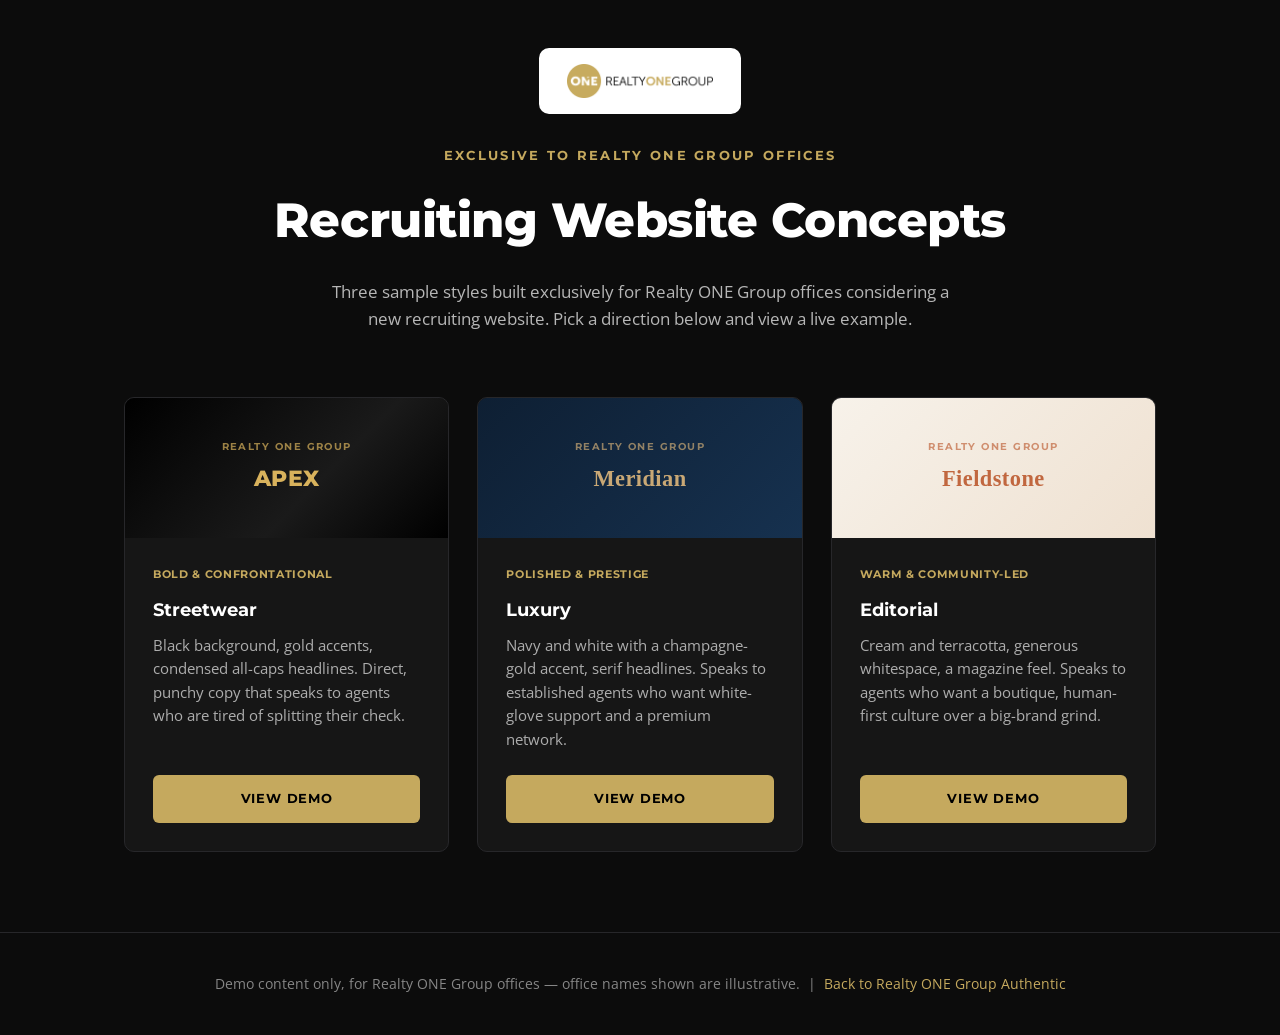
==== demos/index.html @ 4a33cb3e "Add Realty ONE Group branded recruiting website demos Adds a /demos hub and 3 sample recruiting site" ====
<!DOCTYPE html>
<html lang="en">
<head>
<meta charset="UTF-8">
<meta name="viewport" content="width=device-width, initial-scale=1.0">
<title>Recruiting Website Demos | Realty ONE Group Authentic</title>
<meta name="description" content="Exclusive recruiting website concepts available to Realty ONE Group offices.">
<link rel="stylesheet" href="https://fonts.googleapis.com/css2?family=Montserrat:wght@500;600;700;800&family=Open+Sans:wght@400;600&display=swap">
<style>
  * { margin:0; padding:0; box-sizing:border-box; }
  body { background:#0c0c0c; color:#fff; font-family:'Open Sans', sans-serif; line-height:1.6; }
  img { max-width:100%; display:block; }
  a { color:inherit; text-decoration:none; }
  .container { max-width:1080px; margin:0 auto; padding:0 1.5rem; }
  header { padding:3rem 0 2rem; text-align:center; }
  .corp-logo-wrap { display:inline-flex; align-items:center; background:#fff; border-radius:10px; padding:1rem 1.75rem; margin-bottom:2rem; }
  .corp-logo { height:34px; }
  .eyebrow { font-family:'Montserrat',sans-serif; font-size:0.8rem; font-weight:700; letter-spacing:0.18em; text-transform:uppercase; color:#c5a95e; margin-bottom:1rem; }
  h1 { font-family:'Montserrat',sans-serif; font-weight:800; font-size:clamp(2rem,5vw,3rem); letter-spacing:-0.01em; }
  .lead { max-width:620px; margin:1.25rem auto 0; color:rgba(255,255,255,.7); font-size:1.05rem; }
  main { padding:2rem 0 5rem; }
  .grid { display:grid; grid-template-columns:repeat(auto-fit,minmax(280px,1fr)); gap:1.75rem; }
  .demo-card { background:#161616; border:1px solid #27272a; border-radius:10px; overflow:hidden; display:flex; flex-direction:column; transition:border-color .2s; }
  .demo-card:hover { border-color:#c5a95e; }
  .swatch { height:140px; display:flex; flex-direction:column; align-items:center; justify-content:center; gap:0.35rem; }
  .swatch.streetwear { background:linear-gradient(135deg,#000 0%,#1a1a1a 60%,#000 100%); }
  .swatch.luxury { background:linear-gradient(135deg,#0e1f33 0%,#16314f 100%); }
  .swatch.editorial { background:linear-gradient(135deg,#f7f2ea 0%,#efe1d1 100%); }
  .swatch small { font-family:'Montserrat',sans-serif; font-size:0.65rem; font-weight:700; letter-spacing:0.14em; text-transform:uppercase; opacity:0.7; }
  .swatch b { font-size:1.4rem; letter-spacing:0.02em; }
  .swatch.streetwear small, .swatch.streetwear b { color:#d8b25c; }
  .swatch.streetwear b { font-family:'Montserrat',sans-serif; font-weight:800; text-transform:uppercase; }
  .swatch.luxury small, .swatch.luxury b { color:#c9a875; }
  .swatch.luxury b { font-family:Georgia, serif; }
  .swatch.editorial small, .swatch.editorial b { color:#c1673f; }
  .swatch.editorial b { font-family:Georgia, serif; }
  .demo-body { padding:1.75rem; display:flex; flex-direction:column; flex:1; }
  .demo-body h3 { font-family:'Montserrat',sans-serif; font-weight:700; font-size:1.1rem; margin-bottom:0.6rem; }
  .demo-body p { color:rgba(255,255,255,.65); font-size:0.92rem; flex:1; }
  .demo-body .tag { display:inline-block; font-family:'Montserrat',sans-serif; font-size:0.7rem; font-weight:700; letter-spacing:0.06em; text-transform:uppercase; color:#c5a95e; margin-bottom:0.75rem; }
  .btn { display:inline-flex; align-items:center; justify-content:center; gap:0.5rem; font-family:'Montserrat',sans-serif; font-weight:700; font-size:0.8rem; letter-spacing:0.06em; text-transform:uppercase; padding:0.85rem 1.5rem; border-radius:6px; background:#c5a95e; color:#000; margin-top:1.5rem; }
  footer { padding:2.5rem 0; text-align:center; border-top:1px solid #27272a; color:rgba(255,255,255,.5); font-size:0.85rem; }
  footer a { color:#c5a95e; }
</style>
</head>
<body>

<header>
  <div class="container">
    <div class="corp-logo-wrap"><img class="corp-logo" src="../assets/realty-one-group-corporate-logo.png" alt="Realty ONE Group"></div>
    <p class="eyebrow">Exclusive to Realty ONE Group Offices</p>
    <h1>Recruiting Website Concepts</h1>
    <p class="lead">Three sample styles built exclusively for Realty ONE Group offices considering a new recruiting website. Pick a direction below and view a live example.</p>
  </div>
</header>

<main>
  <div class="container">
    <div class="grid">

      <div class="demo-card">
        <div class="swatch streetwear"><small>Realty ONE Group</small><b>Apex</b></div>
        <div class="demo-body">
          <span class="tag">Bold &amp; Confrontational</span>
          <h3>Streetwear</h3>
          <p>Black background, gold accents, condensed all-caps headlines. Direct, punchy copy that speaks to agents who are tired of splitting their check.</p>
          <a class="btn" href="streetwear/index.html">View Demo</a>
        </div>
      </div>

      <div class="demo-card">
        <div class="swatch luxury"><small>Realty ONE Group</small><b>Meridian</b></div>
        <div class="demo-body">
          <span class="tag">Polished &amp; Prestige</span>
          <h3>Luxury</h3>
          <p>Navy and white with a champagne-gold accent, serif headlines. Speaks to established agents who want white-glove support and a premium network.</p>
          <a class="btn" href="luxury/index.html">View Demo</a>
        </div>
      </div>

      <div class="demo-card">
        <div class="swatch editorial"><small>Realty ONE Group</small><b>Fieldstone</b></div>
        <div class="demo-body">
          <span class="tag">Warm &amp; Community-Led</span>
          <h3>Editorial</h3>
          <p>Cream and terracotta, generous whitespace, a magazine feel. Speaks to agents who want a boutique, human-first culture over a big-brand grind.</p>
          <a class="btn" href="editorial/index.html">View Demo</a>
        </div>
      </div>

    </div>
  </div>
</main>

<footer>
  <div class="container">
    Demo content only, for Realty ONE Group offices &mdash; office names shown are illustrative. &nbsp;|&nbsp; <a href="../index.html">Back to Realty ONE Group Authentic</a>
  </div>
</footer>

</body>
</html>
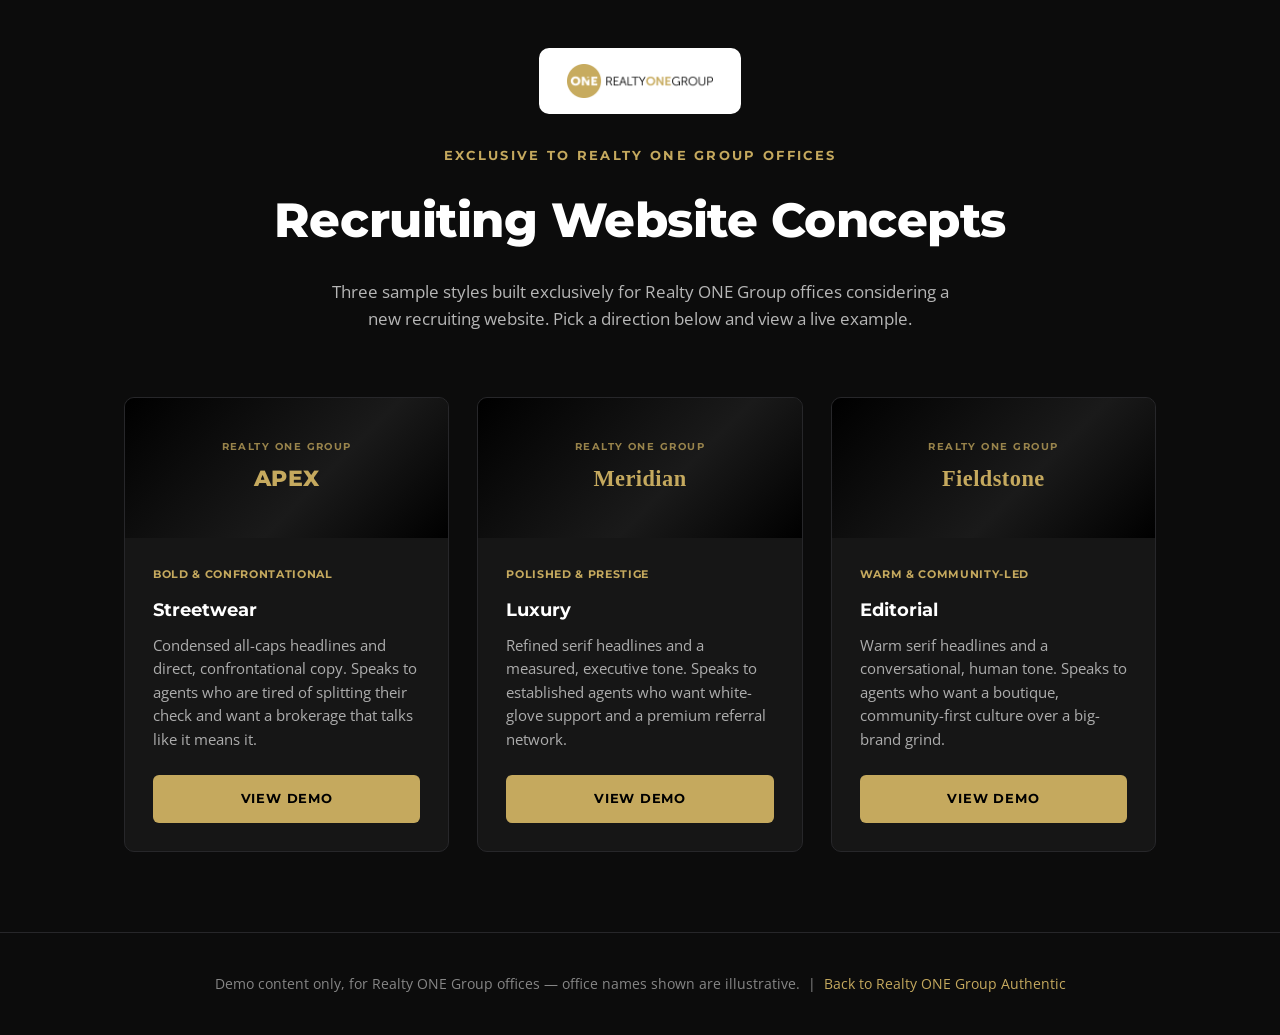
==== commit 551fb0a9: "Enforce ROG black/gold palette across all demo concepts Recolors the Meridian and Fieldstone demos t" ====
--- a/demos/index.html
+++ b/demos/index.html
@@ -22,17 +22,11 @@
   .grid { display:grid; grid-template-columns:repeat(auto-fit,minmax(280px,1fr)); gap:1.75rem; }
   .demo-card { background:#161616; border:1px solid #27272a; border-radius:10px; overflow:hidden; display:flex; flex-direction:column; transition:border-color .2s; }
   .demo-card:hover { border-color:#c5a95e; }
-  .swatch { height:140px; display:flex; flex-direction:column; align-items:center; justify-content:center; gap:0.35rem; }
-  .swatch.streetwear { background:linear-gradient(135deg,#000 0%,#1a1a1a 60%,#000 100%); }
-  .swatch.luxury { background:linear-gradient(135deg,#0e1f33 0%,#16314f 100%); }
-  .swatch.editorial { background:linear-gradient(135deg,#f7f2ea 0%,#efe1d1 100%); }
-  .swatch small { font-family:'Montserrat',sans-serif; font-size:0.65rem; font-weight:700; letter-spacing:0.14em; text-transform:uppercase; opacity:0.7; }
-  .swatch b { font-size:1.4rem; letter-spacing:0.02em; }
-  .swatch.streetwear small, .swatch.streetwear b { color:#d8b25c; }
+  .swatch { height:140px; display:flex; flex-direction:column; align-items:center; justify-content:center; gap:0.35rem; background:linear-gradient(135deg,#000 0%,#1a1a1a 60%,#000 100%); }
+  .swatch small { font-family:'Montserrat',sans-serif; font-size:0.65rem; font-weight:700; letter-spacing:0.14em; text-transform:uppercase; color:#c5a95e; opacity:0.75; }
+  .swatch b { font-size:1.4rem; letter-spacing:0.02em; color:#c5a95e; }
   .swatch.streetwear b { font-family:'Montserrat',sans-serif; font-weight:800; text-transform:uppercase; }
-  .swatch.luxury small, .swatch.luxury b { color:#c9a875; }
   .swatch.luxury b { font-family:Georgia, serif; }
-  .swatch.editorial small, .swatch.editorial b { color:#c1673f; }
   .swatch.editorial b { font-family:Georgia, serif; }
   .demo-body { padding:1.75rem; display:flex; flex-direction:column; flex:1; }
   .demo-body h3 { font-family:'Montserrat',sans-serif; font-weight:700; font-size:1.1rem; margin-bottom:0.6rem; }
@@ -63,7 +57,7 @@
         <div class="demo-body">
           <span class="tag">Bold &amp; Confrontational</span>
           <h3>Streetwear</h3>
-          <p>Black background, gold accents, condensed all-caps headlines. Direct, punchy copy that speaks to agents who are tired of splitting their check.</p>
+          <p>Condensed all-caps headlines and direct, confrontational copy. Speaks to agents who are tired of splitting their check and want a brokerage that talks like it means it.</p>
           <a class="btn" href="streetwear/index.html">View Demo</a>
         </div>
       </div>
@@ -73,7 +67,7 @@
         <div class="demo-body">
           <span class="tag">Polished &amp; Prestige</span>
           <h3>Luxury</h3>
-          <p>Navy and white with a champagne-gold accent, serif headlines. Speaks to established agents who want white-glove support and a premium network.</p>
+          <p>Refined serif headlines and a measured, executive tone. Speaks to established agents who want white-glove support and a premium referral network.</p>
           <a class="btn" href="luxury/index.html">View Demo</a>
         </div>
       </div>
@@ -83,7 +77,7 @@
         <div class="demo-body">
           <span class="tag">Warm &amp; Community-Led</span>
           <h3>Editorial</h3>
-          <p>Cream and terracotta, generous whitespace, a magazine feel. Speaks to agents who want a boutique, human-first culture over a big-brand grind.</p>
+          <p>Warm serif headlines and a conversational, human tone. Speaks to agents who want a boutique, community-first culture over a big-brand grind.</p>
           <a class="btn" href="editorial/index.html">View Demo</a>
         </div>
       </div>
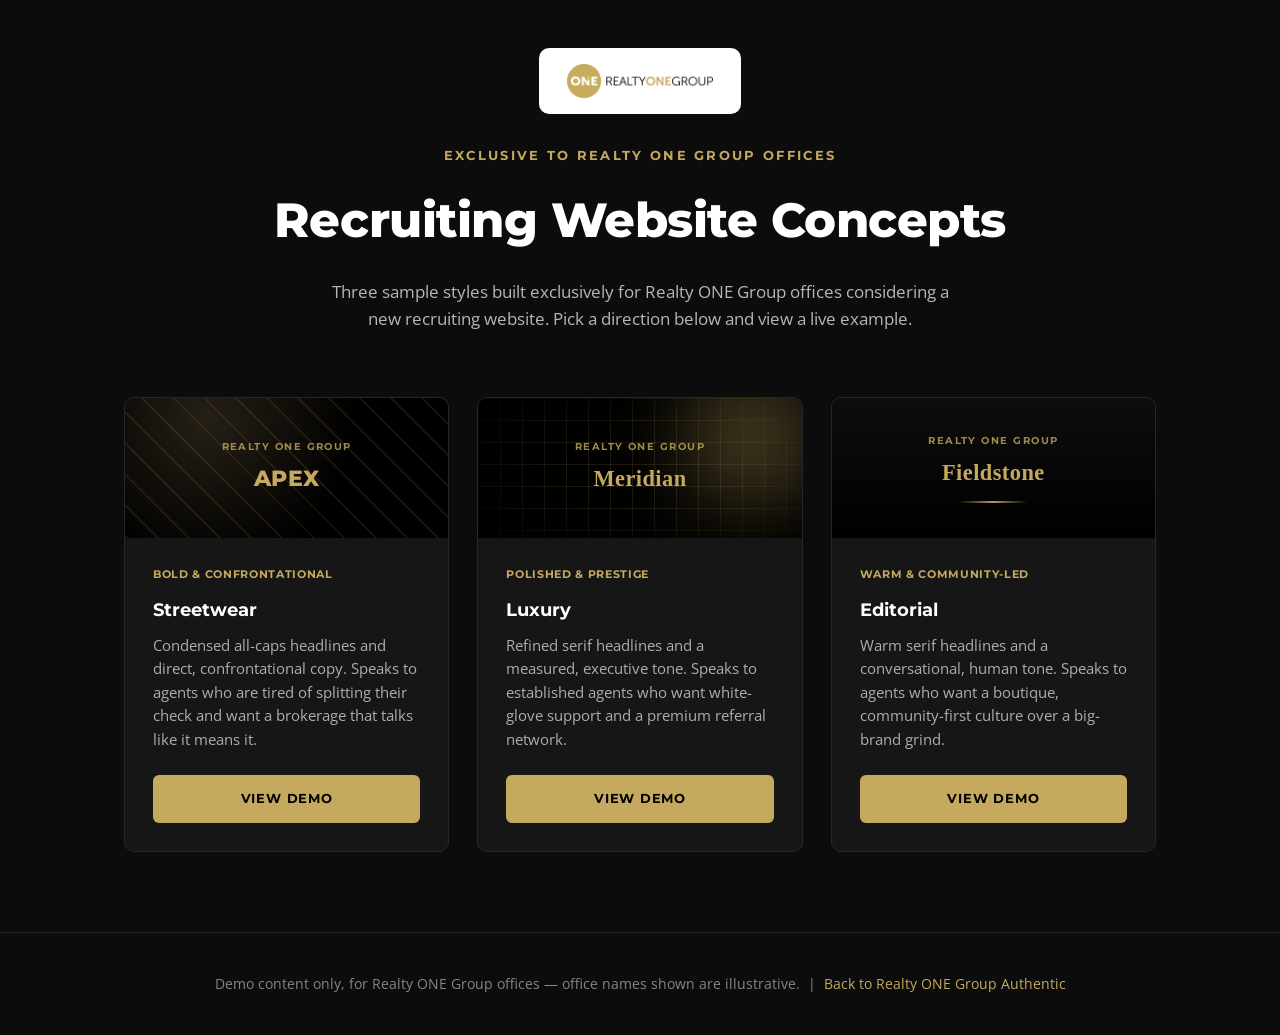
==== commit cf68d2c9: "Add distinct decorative textures to each demo, still ROG black/gold Apex gets diagonal gold stripes " ====
--- a/demos/index.html
+++ b/demos/index.html
@@ -22,12 +22,26 @@
   .grid { display:grid; grid-template-columns:repeat(auto-fit,minmax(280px,1fr)); gap:1.75rem; }
   .demo-card { background:#161616; border:1px solid #27272a; border-radius:10px; overflow:hidden; display:flex; flex-direction:column; transition:border-color .2s; }
   .demo-card:hover { border-color:#c5a95e; }
-  .swatch { height:140px; display:flex; flex-direction:column; align-items:center; justify-content:center; gap:0.35rem; background:linear-gradient(135deg,#000 0%,#1a1a1a 60%,#000 100%); }
-  .swatch small { font-family:'Montserrat',sans-serif; font-size:0.65rem; font-weight:700; letter-spacing:0.14em; text-transform:uppercase; color:#c5a95e; opacity:0.75; }
+  .swatch { position:relative; overflow:hidden; height:140px; display:flex; flex-direction:column; align-items:center; justify-content:center; gap:0.35rem; }
+  .swatch > * { position:relative; z-index:1; }
+  .swatch small { font-family:'Montserrat',sans-serif; font-size:0.65rem; font-weight:700; letter-spacing:0.14em; text-transform:uppercase; color:#c5a95e; opacity:0.8; }
   .swatch b { font-size:1.4rem; letter-spacing:0.02em; color:#c5a95e; }
+
+  /* Streetwear: diagonal gold stripes over a radial spotlight */
+  .swatch.streetwear { background: radial-gradient(circle at 25% 15%, #262016 0%, #000 55%); }
+  .swatch.streetwear::before { content:''; position:absolute; inset:-20%; background:repeating-linear-gradient(45deg, rgba(216,178,92,.1) 0px, rgba(216,178,92,.1) 2px, transparent 2px, transparent 22px); }
   .swatch.streetwear b { font-family:'Montserrat',sans-serif; font-weight:800; text-transform:uppercase; }
+
+  /* Luxury: gold grid + soft blur orb */
+  .swatch.luxury { background:#000; }
+  .swatch.luxury::before { content:''; position:absolute; inset:0; background-image: linear-gradient(rgba(197,169,94,.14) 1px, transparent 1px), linear-gradient(90deg, rgba(197,169,94,.14) 1px, transparent 1px); background-size:22px 22px; mask-image: radial-gradient(ellipse 70% 80% at 50% 50%, #000 30%, transparent 100%); }
+  .swatch.luxury::after { content:''; position:absolute; width:220px; height:220px; border-radius:50%; background:radial-gradient(circle, rgba(197,169,94,.4), transparent 70%); filter:blur(30px); top:-70px; right:-60px; }
   .swatch.luxury b { font-family:Georgia, serif; }
+
+  /* Editorial: gradient divider bar on a soft vertical wash */
+  .swatch.editorial { background:linear-gradient(180deg, #0d0d0d 0%, #000 100%); flex-direction:column; }
   .swatch.editorial b { font-family:Georgia, serif; }
+  .swatch.editorial .bar { width:70px; height:2px; background:linear-gradient(90deg, transparent, rgba(197,169,94,.9), transparent); margin-top:0.3rem; }
   .demo-body { padding:1.75rem; display:flex; flex-direction:column; flex:1; }
   .demo-body h3 { font-family:'Montserrat',sans-serif; font-weight:700; font-size:1.1rem; margin-bottom:0.6rem; }
   .demo-body p { color:rgba(255,255,255,.65); font-size:0.92rem; flex:1; }
@@ -73,7 +87,7 @@
       </div>
 
       <div class="demo-card">
-        <div class="swatch editorial"><small>Realty ONE Group</small><b>Fieldstone</b></div>
+        <div class="swatch editorial"><small>Realty ONE Group</small><b>Fieldstone</b><div class="bar"></div></div>
         <div class="demo-body">
           <span class="tag">Warm &amp; Community-Led</span>
           <h3>Editorial</h3>
